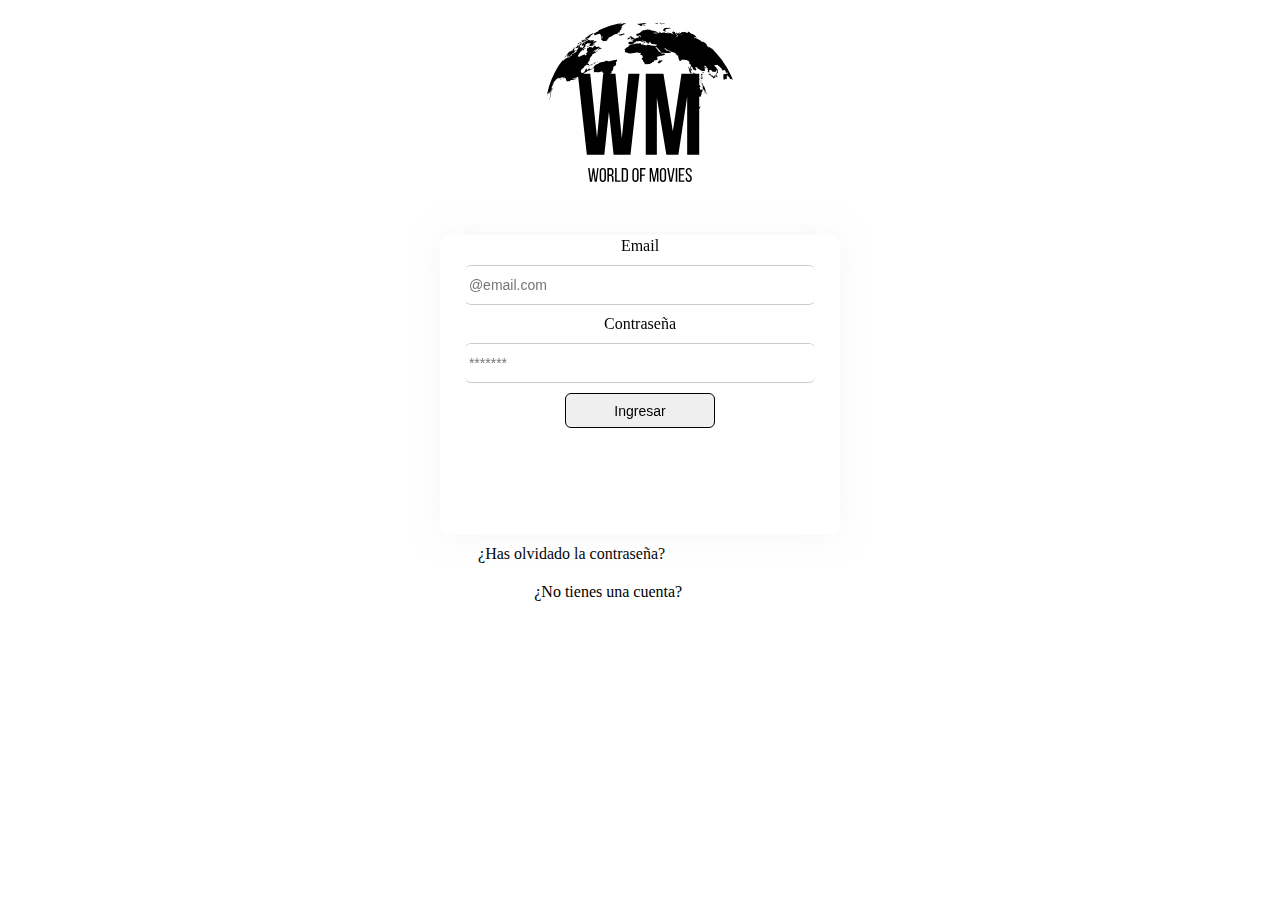
==== pages/login.html @ ef744adb "Formulario para iniciar sesion, validaciones, y alguno cambios esteticos" ====
<!DOCTYPE html>
<html lang="es">
<head>
    <meta charset="UTF-8">
    <meta name="viewport" content="width=device-width, initial-scale=1.0">
    <link rel="stylesheet" href="./login.css">
    <title>Iniciar sesion | WM</title>
    <link rel="shortcut icon" href="../assets/icon/wofm-favicon.svg" type="image/x-icon">
</head>
<body>
    <div class="formBox" id="logInBox">
        <img class="imgLogo" src="../assets/icon/wofm-favicon.svg" alt="logo">

        
        <form action="" class="logIn" id="login">
            <label for="email">Email</label>
                <input type="email" name="" id="email" placeholder=" @email.com">

            <label for="password">Contraseña</label>
                <input type="password" name="" id="password" placeholder=" *******">

            <input type="submit" value="Ingresar"  class="submit">
            <p class="warnings" id="warnings"></p>
        </form>

        <p> ¿Has olvidado la contraseña? <a class="btnRegister" href="">recuperar contraseña</a><p>
        <p> ¿No tienes una cuenta? <a class="btnRegister" href="./register.html">registrate</a></p>
    </div>


    <script src="../js/login.js"></script>
</body>
</html>
---- pages/login.css ----
* {
    margin: 0 auto;
    padding: 0;
    box-sizing: border-box;
}

body {
    background: url(https://png.pngtree.com/thumb_back/fw800/background/20240105/pngtree-hand-drawn-cartoon-cinema-elements-seamless-texture-pattern-in-a-trendy-image_13928795.png);
    background-position: center;
    background-repeat: no-repeat;
    background-size: cover;
}
.formBox {
    display: flex;
    align-items: center;
    justify-content: center;
    flex-direction: column;
    margin: 5px auto;
    gap: 10px;

    

}

.imgLogo {
    margin: 10px auto;
    height: 200px;
}


.logIn {
    display: flex;
    flex-direction: column;
    gap: 10px;
    background-color: rgba(255, 255, 255, 0.2);
    width: 400px;
    height: 300px;
    border-radius: 10px;
    backdrop-filter: blur(10px);
    box-shadow: 0 0 30px rgba(227, 228, 237, 0.37);
    border: 2px solid rgba(255, 255, 255, 0.18);
    align-items: center;
    justify-content: center;
}


input {
    border-top: 1px solid rgba(0, 0, 0, 0.2);
    border-bottom: 1px solid rgba(0, 0, 0, 0.2);
    border-left: none;
    border-right: none; 
    font-size: 14px;
    height: 40px;
    width: 350px;
    border-radius: 6px;
    transition: 0.3s ease;
}

input:hover {
    box-shadow: 
    0 -5px 10px rgba(0, 0, 0, 0.5),
    0 5px 10px rgba(0, 0, 0, 0.5);  
}

.submit {
    border: 1px solid black;
    height: 35px;
    width: 150px;
    transition: 0.3s ease;
    cursor: pointer;
}

.submit:hover {
    opacity: 0.9;
    box-shadow: 0 1px 7px 1px;
}

.btnRegister {
    color: white;
    cursor: pointer;
}

.warnings {
    display: block;
    width: 200px;
    text-align: center;
    margin: auto;
    color: red;
    padding-top: 20px;
}
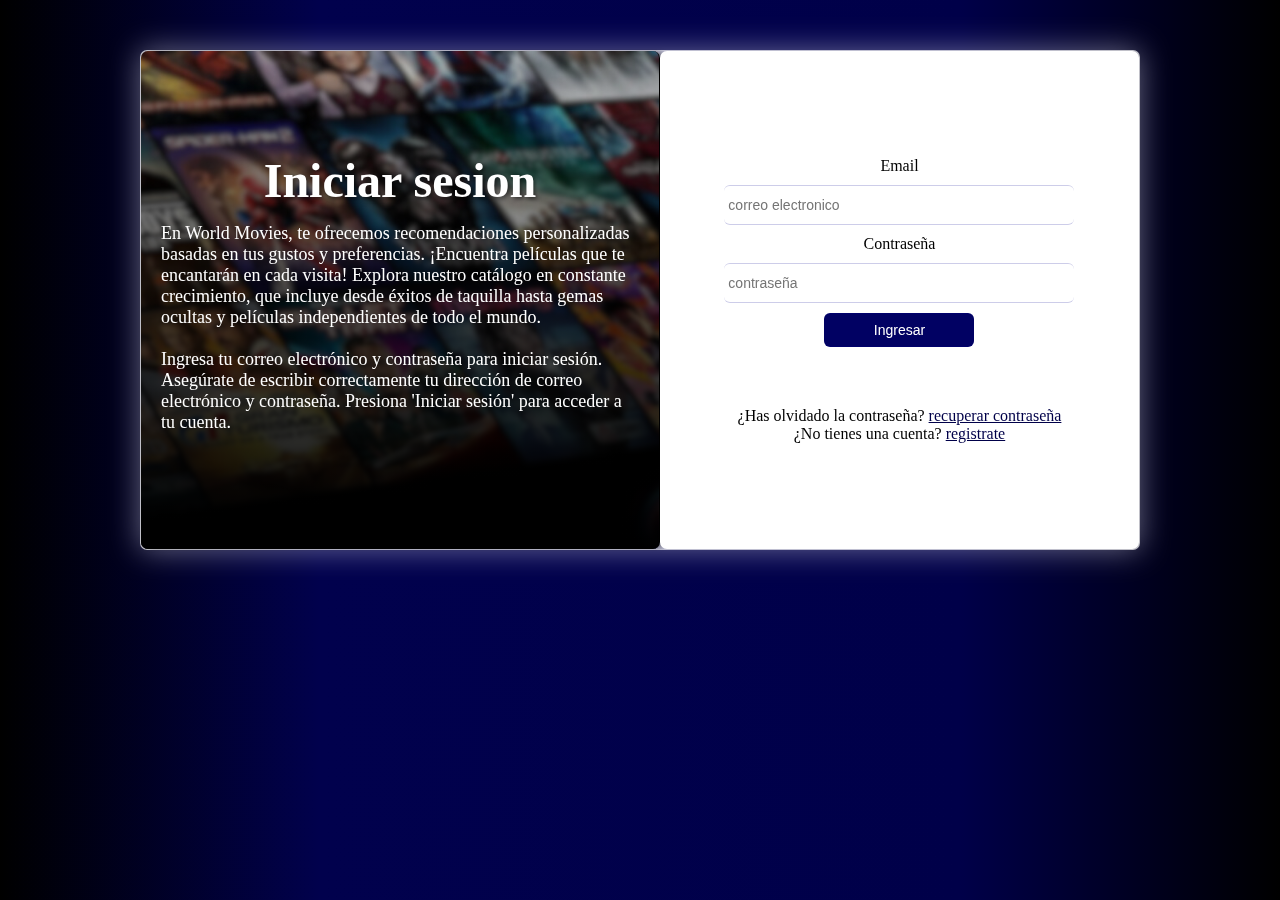
==== commit cc49efe3: "Cambios de estilo para el formulario de iniciar sesion" ====
--- a/pages/login.html
+++ b/pages/login.html
@@ -8,23 +8,35 @@
     <link rel="shortcut icon" href="../assets/icon/wofm-favicon.svg" type="image/x-icon">
 </head>
 <body>
-    <div class="formBox" id="logInBox">
-        <img class="imgLogo" src="../assets/icon/wofm-favicon.svg" alt="logo">
+    <div class="globalBox" id="logInBox">
+        
+        <div class="imgDivBox box" id="imgDivBox" onmouseover="handleHover('imgDivBox')" onmouseout="handleMouseOut('imgDivBox')">
+            <h2 class="titleForm">Iniciar sesion</h2>
+            <div class="tips">
+                <p class="mainP">
+                    En World Movies, te ofrecemos recomendaciones personalizadas basadas en tus gustos y preferencias. ¡Encuentra películas que te encantarán en cada visita! Explora nuestro catálogo en constante crecimiento, que incluye desde éxitos de taquilla hasta gemas ocultas y películas independientes de todo el mundo.
+                    <br>
+                    <br>
+                    Ingresa tu correo electrónico y contraseña para iniciar sesión. Asegúrate de escribir correctamente tu dirección de correo electrónico y contraseña. Presiona 'Iniciar sesión' para acceder a tu cuenta.
+                </p>
+            </div>
+        </div>
 
-        
-        <form action="" class="logIn" id="login">
-            <label for="email">Email</label>
-                <input type="email" name="" id="email" placeholder=" @email.com">
+        <div class="formBox box" id="formBox" onmouseover="handleHover('formBox')" onmouseout="handleMouseOut('formBox')">
+            <form action="" class="logIn" id="login">
+                <label for="email">Email</label>
+                <input type="email" name="" id="email" placeholder=" correo electronico">
+                
+                <label for="password">Contraseña</label>
+                <input type="password" name="" id="password" placeholder=" contraseña">
+                
+                <input type="submit" value="Ingresar"  class="submit">
+                <p class="warnings" id="warnings"></p>
+            </form>
 
-            <label for="password">Contraseña</label>
-                <input type="password" name="" id="password" placeholder=" *******">
-
-            <input type="submit" value="Ingresar"  class="submit">
-            <p class="warnings" id="warnings"></p>
-        </form>
-
-        <p> ¿Has olvidado la contraseña? <a class="btnRegister" href="">recuperar contraseña</a><p>
-        <p> ¿No tienes una cuenta? <a class="btnRegister" href="./register.html">registrate</a></p>
+            <p> ¿Has olvidado la contraseña? <a class="btnRegister" href="">recuperar contraseña</a><p>
+                <p> ¿No tienes una cuenta? <a class="btnRegister" href="./register.html">registrate</a></p>
+            </div>
     </div>
 
 
--- a/pages/login.css
+++ b/pages/login.css
@@ -5,26 +5,64 @@
 }
 
 body {
-    background: url(https://png.pngtree.com/thumb_back/fw800/background/20240105/pngtree-hand-drawn-cartoon-cinema-elements-seamless-texture-pattern-in-a-trendy-image_13928795.png);
+    background: linear-gradient(to right, #000000, #01014d 25%, #000049 75%, #000000);
+}
+
+.globalBox {
+    display: flex;
+    margin: 50px auto;
+    border-radius: 7px;
+    width: 1000px;
+    backdrop-filter: blur(10px);
+    background-color: rgba(255, 255, 255, 0.7);
+    box-shadow: 0 0 30px rgba(227, 228, 237, 0.47);
+    border: 1px solid rgba(255, 255, 255, 0.18);
+    height: 500px;
+}
+
+
+.imgDivBox {
+    display: flex;
+    flex-direction: column;
+    justify-content: center;
+    margin: 0;
+    border-radius: 7px;
+    width: 520px;
+    border-right: 1px solid;
+    background: linear-gradient(
+        to bottom,
+        rgba(0, 0, 0, 0.2),
+        rgba(0, 0, 0, 1)
+        ), url(../assets/fondoPresentacion.jpg);
     background-position: center;
-    background-repeat: no-repeat;
     background-size: cover;
+    box-shadow: 5px 0 5px -2px rgba(0, 0, 0, 0.5);
+
 }
+
+.titleForm {
+    color: white;
+    font-size: 3em;
+    text-shadow: 2px 2px 4px rgba(0, 0, 0, 0.5);
+}
+
+.tips {
+    color: white;
+    padding: 15px 20px;
+}
+.mainP {
+    font-size: 18px;
+}
+
 .formBox {
     display: flex;
     align-items: center;
     justify-content: center;
     flex-direction: column;
-    margin: 5px auto;
-    gap: 10px;
+    background-color: white;
+    width: 480px;
+    border-radius: 7px;
 
-    
-
-}
-
-.imgLogo {
-    margin: 10px auto;
-    height: 200px;
 }
 
 
@@ -32,21 +70,13 @@
     display: flex;
     flex-direction: column;
     gap: 10px;
-    background-color: rgba(255, 255, 255, 0.2);
-    width: 400px;
-    height: 300px;
-    border-radius: 10px;
-    backdrop-filter: blur(10px);
-    box-shadow: 0 0 30px rgba(227, 228, 237, 0.37);
-    border: 2px solid rgba(255, 255, 255, 0.18);
-    align-items: center;
-    justify-content: center;
+    height: 250px;
 }
 
 
 input {
-    border-top: 1px solid rgba(0, 0, 0, 0.2);
-    border-bottom: 1px solid rgba(0, 0, 0, 0.2);
+    border-top: 1px solid rgba(5, 3, 143, 0.2);
+    border-bottom: 1px solid rgba(5, 3, 143, 0.2);
     border-left: none;
     border-right: none; 
     font-size: 14px;
@@ -58,34 +88,47 @@
 
 input:hover {
     box-shadow: 
-    0 -5px 10px rgba(0, 0, 0, 0.5),
-    0 5px 10px rgba(0, 0, 0, 0.5);  
+    0 -5px 10px rgba(1, 26, 247, 0.4),
+    0 5px 10px rgba(1, 26, 247, 0.4);  
 }
 
 .submit {
-    border: 1px solid black;
+    background-color: #010163;
+    color: white;
     height: 35px;
     width: 150px;
-    transition: 0.3s ease;
+    transition: 0.4s ease;
     cursor: pointer;
 }
 
 .submit:hover {
-    opacity: 0.9;
-    box-shadow: 0 1px 7px 1px;
+    box-shadow: 0 0 20px  rgba(1, 26, 247, 0.6);
+    background-color: #000049;
 }
 
 .btnRegister {
-    color: white;
+    color: #000049;
     cursor: pointer;
+}
+
+.btnRegister:active {
+    color: purple;
 }
 
 .warnings {
     display: block;
     width: 200px;
+    height: 50px;
     text-align: center;
     margin: auto;
     color: red;
-    padding-top: 20px;
 }
 
+
+.box {
+    transition: filter 0.5s ease;
+}
+
+.blur {
+    filter: blur(10px);
+}
